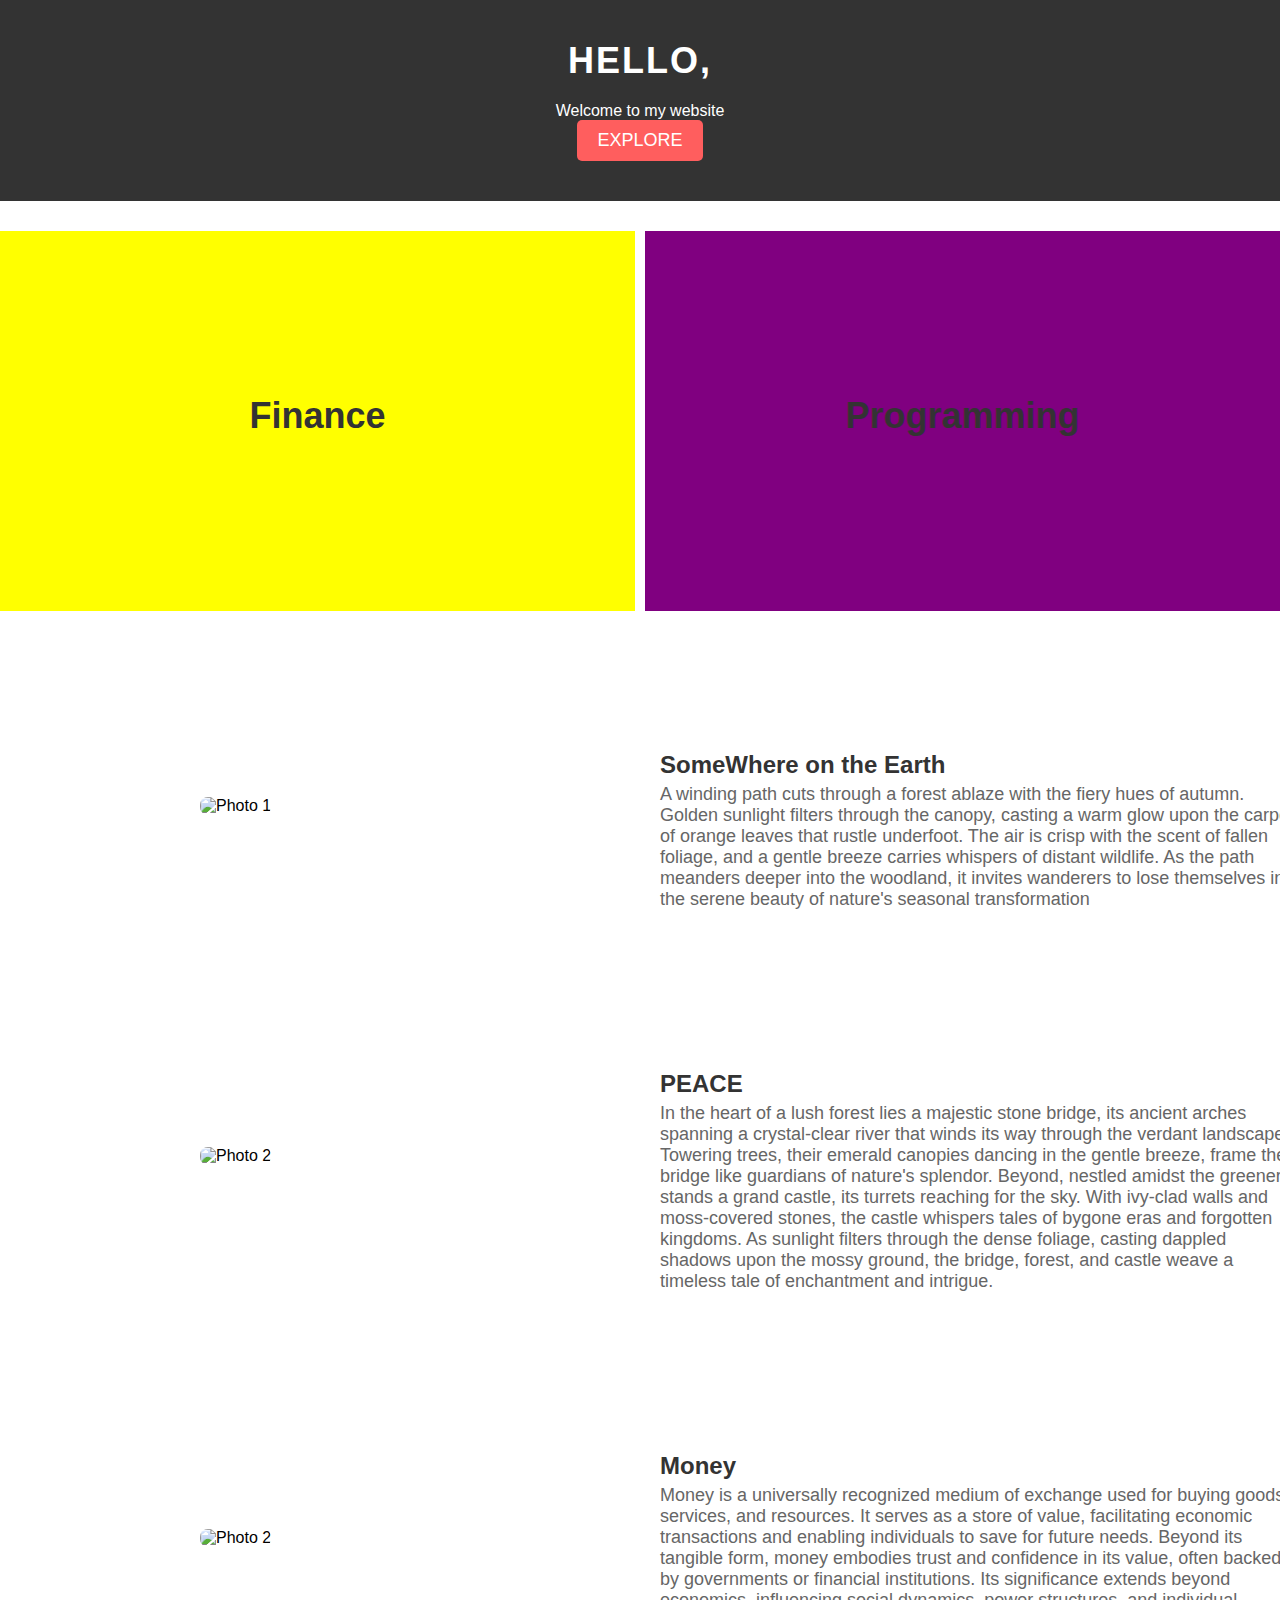
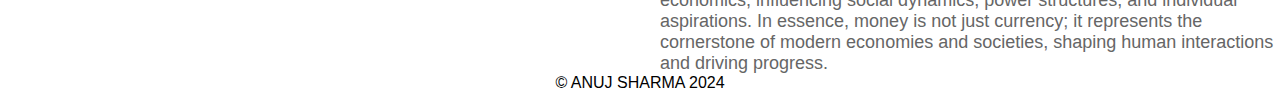
==== index.html @ 612d4716 "Add files via upload" ====
<!DOCTYPE html>
<html lang="en">
    <head>
        <meta charset="UTF-8">
        <meta name="viewport" content="width=device-width, initial-scale=1.0">
        <title>Your Portfolio</title>
        <link rel="stylesheet" href="style.css">
        
            
    </head>
<body>

<!-- Header -->
<header class="header">
    <h1 id="typed-text">Hello,;I;am;Anuj;Sharma</h1>
    <p>Welcome to my website</p>
    <a href="finance.html">
    <button class="cta-button">Explore</button></a>
</header>

<!-- Slide Container -->
<div class="slide-container">
    <!-- Slider for Finance -->
    <section class="slide" onclick="window.location.href='finance.html'">
                <h2>Finance</h2>
    </section>

    <!-- Slider for Programming -->
    <section class="slide" onclick="window.location.href='programming.html'">
        <h2>Programming</h2>
    </section>
</div>

<!-- Photo and Description Section -->
<!-- Photo and Description Section -->
<section id="photo-description">
    <div class="photo">
        <img src="images/photo_1.jpg" alt="Photo 1">
    </div>
    <div class="description">
        <h3>SomeWhere on the Earth</h3>
        <p>A winding path cuts through a forest ablaze with the fiery hues of autumn. Golden sunlight filters through the canopy, casting a warm glow upon the carpet of orange leaves that rustle underfoot. The air is crisp with the scent of fallen foliage, and a gentle breeze carries whispers of distant wildlife. As the path meanders deeper into the woodland, it invites wanderers to lose themselves in the serene beauty of nature's seasonal transformation</p>
    </div>
    <div class="photo">
        <img src="images/photo_2.jpg" alt="Photo 2">
    </div>
    <div class="description"> 
        <h3>PEACE</h3>
        <p>In the heart of a lush forest lies a majestic stone bridge, its ancient arches spanning a crystal-clear river that winds its way through the verdant landscape. Towering trees, their emerald canopies dancing in the gentle breeze, frame the bridge like guardians of nature's splendor. Beyond, nestled amidst the greenery, stands a grand castle, its turrets reaching for the sky. With ivy-clad walls and moss-covered stones, the castle whispers tales of bygone eras and forgotten kingdoms. As sunlight filters through the dense foliage, casting dappled shadows upon the mossy ground, the bridge, forest, and castle weave a timeless tale of enchantment and intrigue.</p>
    </div>
    
    <div class="photo">
        <img src="images/finance.jpg" alt="Photo 2">
    </div>
    <div class="description"> 
        <h3>Money</h3>
        <p>Money is a universally recognized medium of exchange used for buying goods, services, and resources. It serves as a store of value, facilitating economic transactions and enabling individuals to save for future needs. Beyond its tangible form, money embodies trust and confidence in its value, often backed by governments or financial institutions. Its significance extends beyond economics, influencing social dynamics, power structures, and individual aspirations. In essence, money is not just currency; it represents the cornerstone of modern economies and societies, shaping human interactions and driving progress.</p>
    </div>
    <!-- Add more photos and descriptions as needed -->
</section>

<script src="index.js"></script>

</body>
<footer style="text-align:center;">&copy ANUJ SHARMA 2024</footer>
</html>
---- style.css ----
/* Reset default margin and padding */
body, h1, h2, h3, p {
    margin: 0;
    padding: 0;
}

/* Set font family and size */
body {
    font-family: Arial, sans-serif;
    font-size: 16px;
}

/* Set full width and height */
html, body {
    width: 100%;
    height: 100%;
    margin: 0;
    padding: 0;
}

/* Style for the header */
.header {
    background-color: #333; /* Change background color */
    color: #fff; /* Change text color */
    text-align: center;
    padding: 20px 0; /* Add padding top and bottom */
}

.header h1 {
    font-size: 36px; /* Increase font size */
}


/* Style for the header */
.header {
    /* Your existing styles */
    background-color: #333;
    color: #fff;
    text-align: center;
    padding: 10px 0;
}

/* Adjust the position of the slide container */
.slide-container {
    display: flex;
    height: calc(100vh- 1px- 1px); /* Adjust according to your header's height */
    gap: 10px;
    justify-content: center;
    align-items: center;
    margin-top: 30px; /* Add margin-top to push the container below the header */
}

/* Custom styles for enhanced header */
.header {
    background-color: #333;
    color: #fff;
    text-align: center;
    padding: 40px 0;
    position: relative; /* Position relative for absolute positioning */
    overflow: hidden; /* Ensure the header doesn't overflow */
}

.header h1 {
    font-size: 36px;
    font-weight: bold;
    text-transform: uppercase;
    letter-spacing: 2px;
    margin-bottom: 20px;
}

/* Animated background effect */
.header::before {
    content: '';
    position: absolute;
    top: 0;
    left: 0;
    width: 100%;
    height: 100%;
    background: linear-gradient(45deg, #f3f3f3, #ccc, #f3f3f3);
    z-index: -1;
    animation: gradientAnimation 15s linear infinite;
}

@keyframes gradientAnimation {
    0% {
        background-position: 0% 50%;
    }
    50% {
        background-position: 100% 50%;
    }
    100% {
        background-position: 0% 50%;
    }
}

/* Button style for call to action */
.cta-button {
    background-color: #ff5e5e;
    color: #fff;
    padding: 10px 20px;
    border: none;
    border-radius: 5px;
    font-size: 18px;
    text-transform: uppercase;
    cursor: pointer;
    transition: background-color 0.3s ease;
}

.cta-button:hover {
    background-color: #e04343;
}


.slide {
    /* Your existing styles */
    flex: 1;
    background-color: #f0f0f0;
    padding: 20px;
    text-align: center;
    cursor: pointer;
    transition: background-color 0.3s, transform 0.5s ease; /* Add transition for transform */
    width: 100%;
    height: 340px; /* Set height to 505px */
    display: flex;
    justify-content: center;
    align-items: center;
    transform: translateY(100vh); /* Initial position below the viewport */
    animation: slideUpAnimation 0.5s ease ; /* Apply the animation */
}
.slide:nth-child(1) {
    background-color: yellow; /* Change the background color to yellow */
}

/* Style for the Programming slide */
.slide:nth-child(2) {
    background-color: purple; /* Change the background color to purple */
}

@keyframes slideUpAnimation {
    from {
        transform: translateY(100%);
    }
    to {
        transform: translateY(0);
    }
}



.slide:hover {
    background-color: #e0e0e0;
    transform: translateY(-5px); /* Move the slide 5px up */
    /*box-shadow: 0 0 10px rgba(0, 0, 0, 0.1); /* Add a subtle box shadow for depth */
}


.slide h2 {
    color: #333;
    font-size: 36px; /* Increase font size */
    margin-bottom: 10px;
}



/* Style for the photo and description section */

/* Align each photo vertically */
/* Adjust the width and margin of the photo and description */
/* Style for the photo and description section */

/* Style for the photo and description section */
#photo-description {
    display: grid;
    grid-template-columns: 50% 50%; /* Two columns, each taking 50% width */
    gap: 20px; /* Add gap between columns */
}
/* Style for the photo */
.photo {
    grid-column: 1; /* Place photo in the first column */
    display: flex;
    align-items: center; /* Center vertically */
}
/* Style for the image within the photo */
.photo img {
    max-width: 100%;
    height: auto;
    border-radius: 8px;
}
/* Style for the description */
.description {
    grid-column: 2; /* Place description in the second column */
    display: flex;
    margin-top: 140px;
    flex-direction: column; /* Display items in a column */
    align-items: flex-start; /* Align items to the start of the column */
}
/* Adjust the description text */
.description h3 {
    color: #333;
    font-size: 24px; /* Increase font size */
    margin-bottom: 5px; /* Add margin to separate title and description */
}
.description p {
    color: #666;
    font-size: 18px; /* Increase font size */
    margin: 0; /* Remove default margin */
}
/* Style for the photo */
/* Style for the photo */
.photo {
    grid-column: 1; /* Place photo in the first column */
    display: flex;
    align-items: center; /* Center vertically */
    margin-top: 100px;
    margin-right: 1px; /* Add margin to the right */
    margin-left: 200px; /* Add margin to the left */
    margin-bottom: 10px;
    position: relative; /* Position relative for absolute positioning */
    overflow: hidden; /* Ensure overflow doesn't affect layout */
}

/* Style for the image within the photo */
.photo img {
    max-width: 100%;
    height: auto;
    border-radius: 8px;
    transition: transform 0.3s ease; /* Add transition for smooth animation */
}
/* Add hover effect */
.photo:hover img {
    transform: scale(1.05); /* Scale up the image on hover */
}
/* Add overlay for more stylish look */
.photo::before {
    content: ''; /* Required for pseudo-elements */
    position: absolute;
    top: 0;
    left: 0;
    width: 100%;
    height: 100%;
    background: rgba(0, 0, 0, 0.3); /* Semi-transparent black overlay */
    opacity: 0; /* Initially invisible */
    transition: opacity 0.3s ease; /* Add transition for smooth animation */
}
/* Show overlay on hover */
.photo:hover::before {
    opacity: 1; /* Make the overlay visible on hover */
}
/* Add text overlay */
.photo h3 {
    position: absolute;
    top: 50%;
    left: 50%;
    transform: translate(-50%, -50%); /* Center the text vertically and horizontally */
    color: #fff;
    font-size: 24px;
    text-align: center;
    opacity: 0; /* Initially invisible */
    transition: opacity 0.3s ease; /* Add transition for smooth animation */
}
/* Show text overlay on hover */
.photo:hover h3 {
    opacity: 4; /* Make the text overlay visible on hover */
}
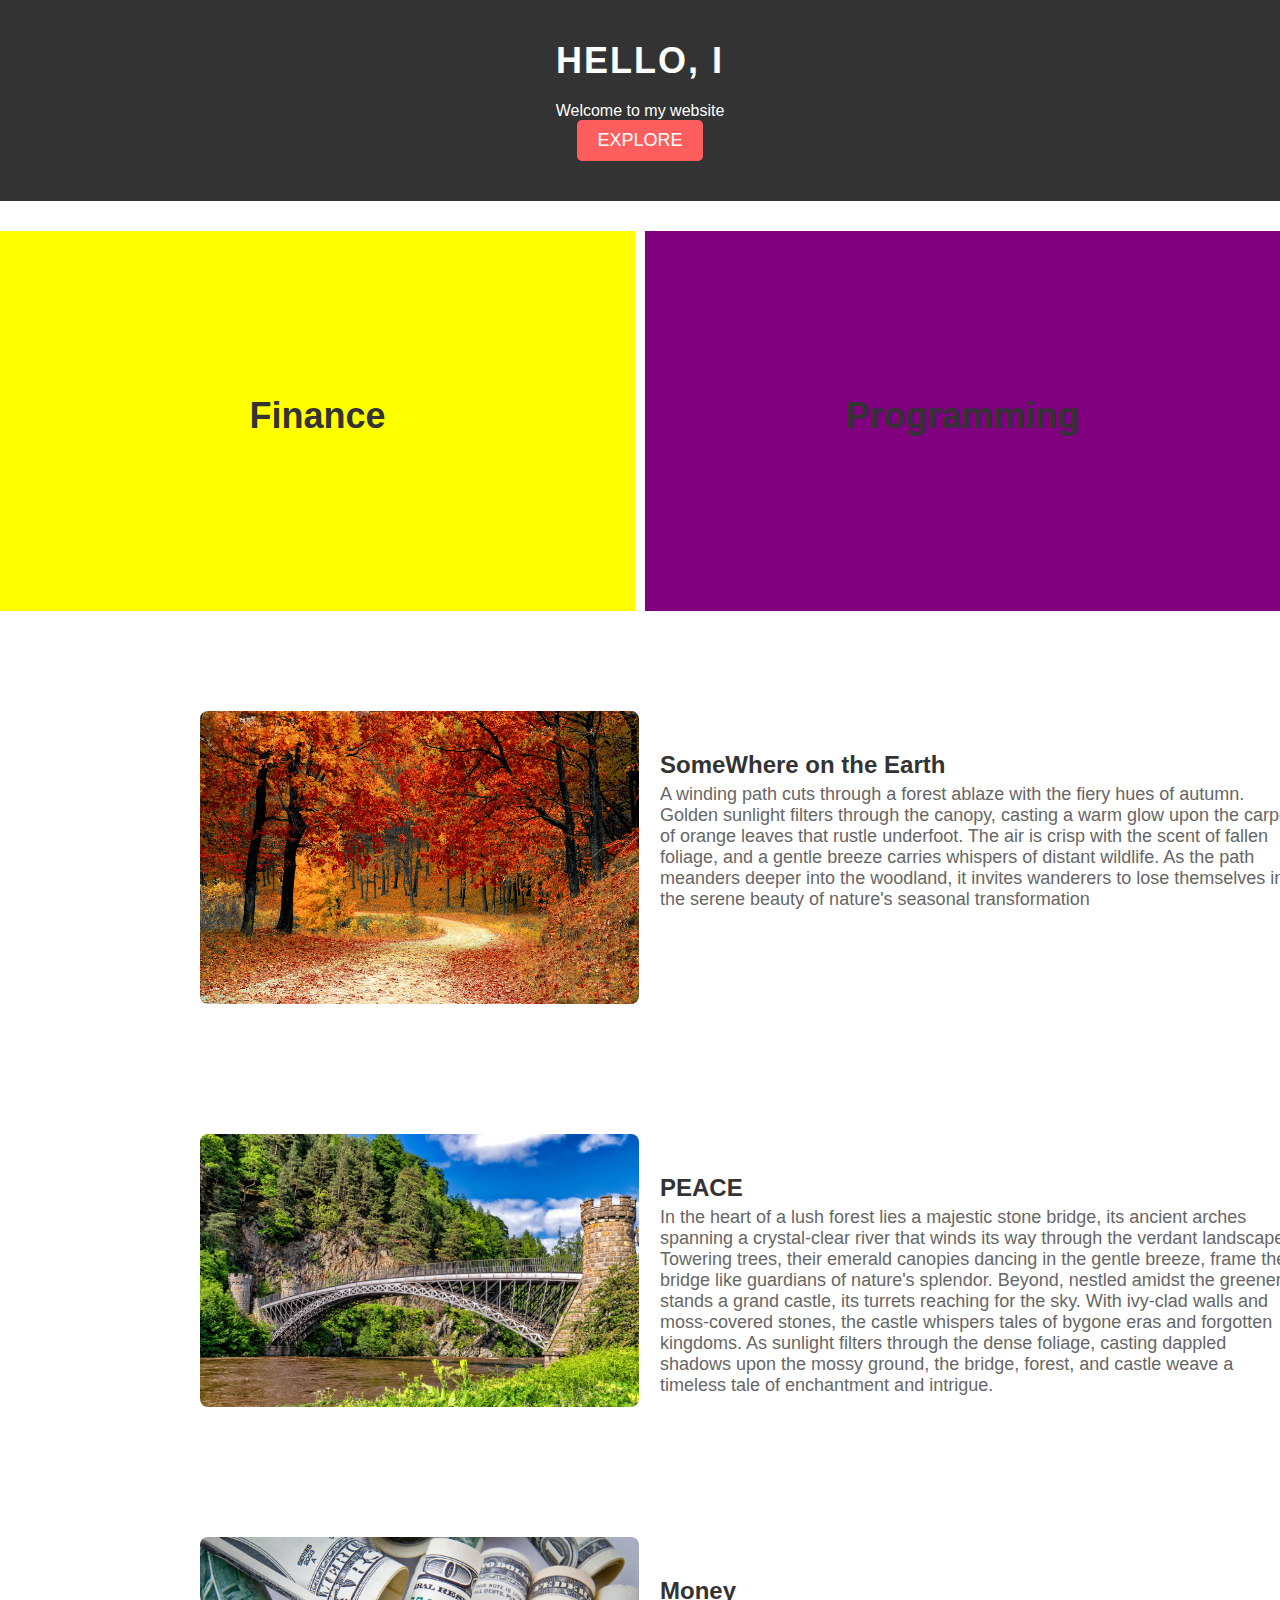
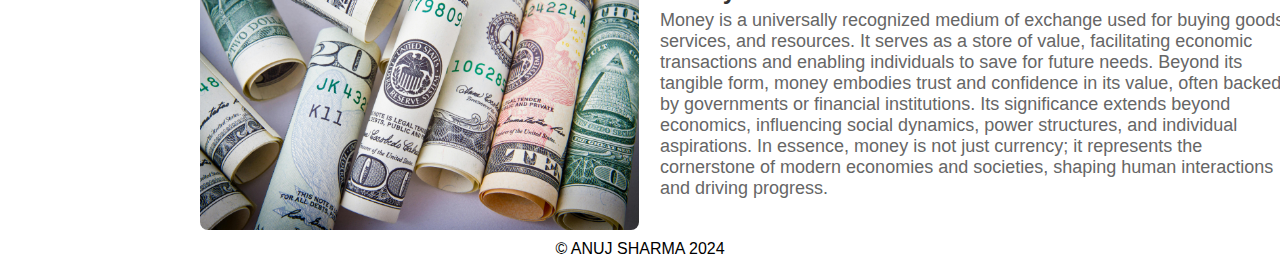
==== commit ed2253aa: "Update index.html" ====
--- a/index.html
+++ b/index.html
@@ -21,7 +21,7 @@
 <!-- Slide Container -->
 <div class="slide-container">
     <!-- Slider for Finance -->
-    <section class="slide" onclick="window.location.href='finance.html'">
+    <section class="slide" onclick="window.location.href='Finance.html'">
                 <h2>Finance</h2>
     </section>
 
